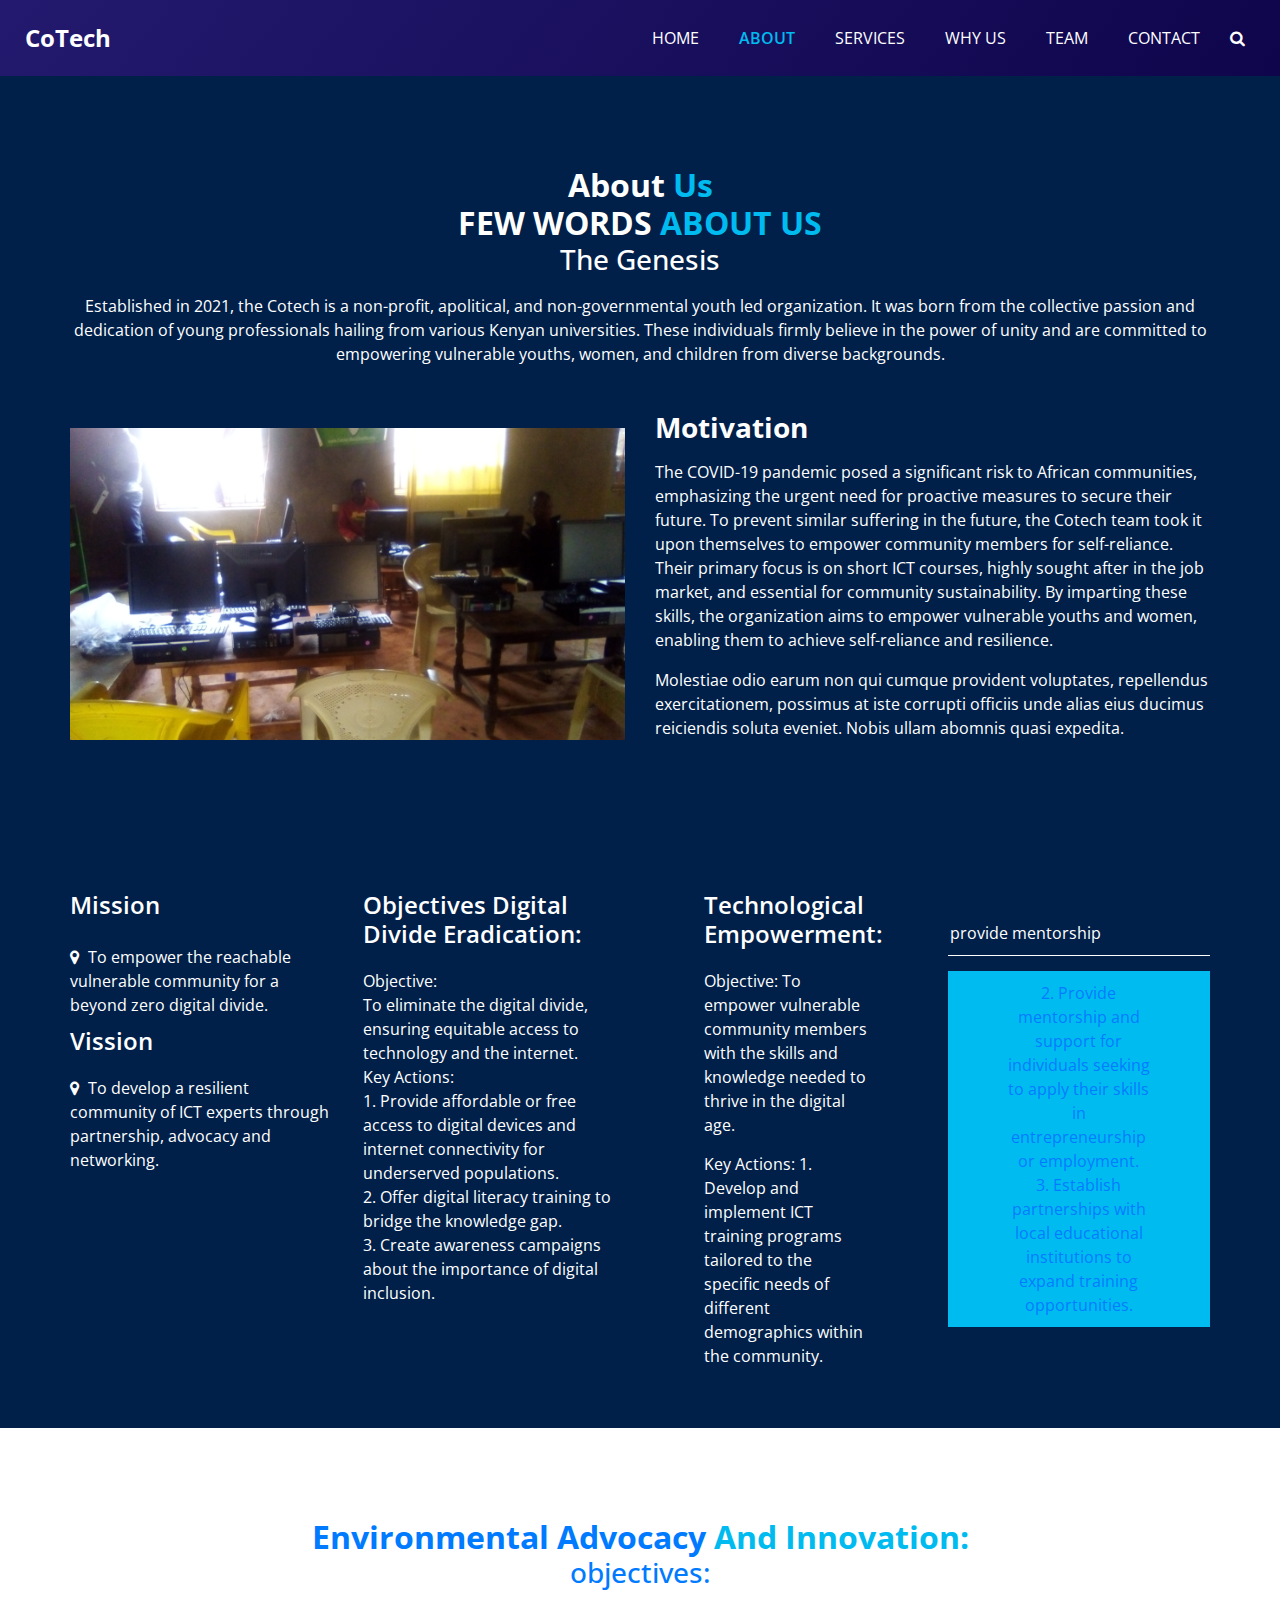
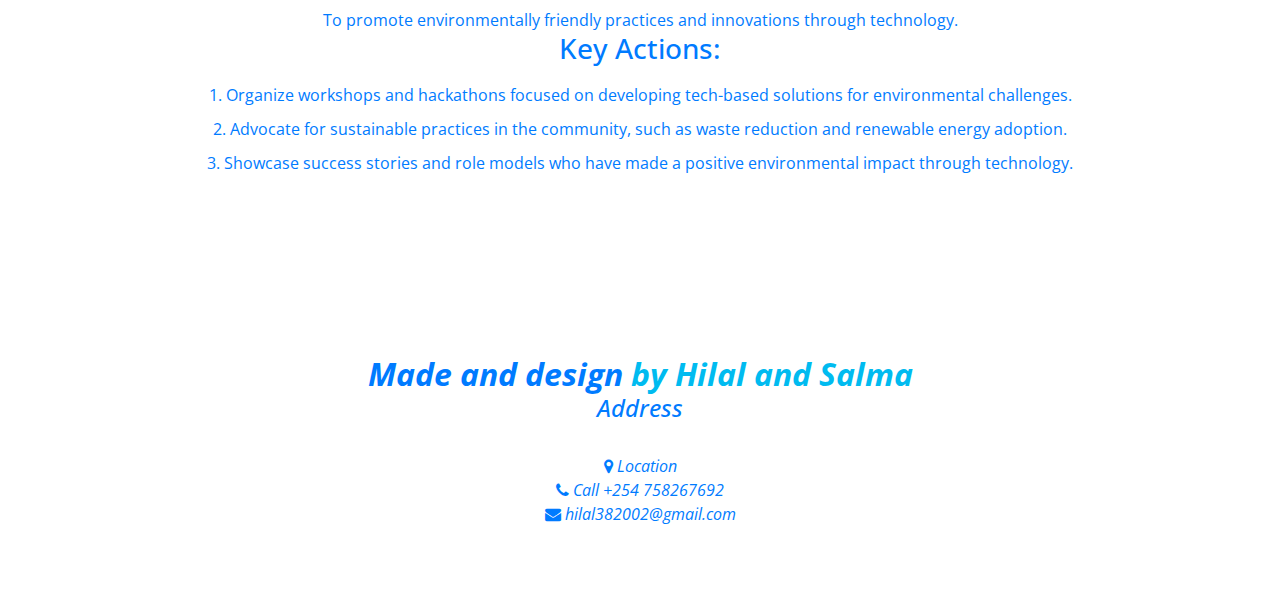
==== About.html @ 881f5c37 "first commit1" ====
<!DOCTYPE html>
<html>

<head>
  <link rel="stylesheet" href="About.css">
  <!-- Basic -->
  <meta charset="utf-8" />
  <meta http-equiv="X-UA-Compatible" content="IE=edge" />
  <!-- Mobile Metas -->
  <meta name="viewport" content="width=device-width, initial-scale=1, shrink-to-fit=no" />
  <!-- Site Metas -->
  <meta name="keywords" content="" />
  <meta name="description" content="" />
  <meta name="author" content="" />
  <link rel="shortcut icon" href="images/favicon.png" type="">

  <title> CoTech </title>

  <link rel="stylesheet" type="text/css" href="css/bootstrap.css" />

  <!-- fonts style -->
  <link href="https://fonts.googleapis.com/css2?family=Roboto:wght@400;500;700;900&display=swap" rel="stylesheet">

  <!--owl slider stylesheet -->
  <link rel="stylesheet" type="text/css" href="https://cdnjs.cloudflare.com/ajax/libs/OwlCarousel2/2.3.4/assets/owl.carousel.min.css" />

  <!-- font awesome style -->
  <link href="css/font-awesome.min.css" rel="stylesheet" />

  <!-- Custom styles for this template -->
  <link href="css/style.css" rel="stylesheet" />
  <!-- responsive style -->
  <link href="css/responsive.css" rel="stylesheet" />

</head>

<body class="sub_page">

  <div class="hero_area">

    <div class="hero_bg_box">
      <div class="bg_img_box">
        <img src="images/hero-bg.png" alt="">
      </div>
    </div>

    <!-- header section strats -->
    <header class="header_section">
      <div class="container-fluid">
        <nav class="navbar navbar-expand-lg custom_nav-container ">
          <a class="navbar-brand" href="index.html">
            <span>
              CoTech
            </span>
          </a>

          <button class="navbar-toggler" type="button" data-toggle="collapse" data-target="#navbarSupportedContent" aria-controls="navbarSupportedContent" aria-expanded="false" aria-label="Toggle navigation">
            <span class=""> </span>
          </button>
          
          <div class="collapse navbar-collapse" id="navbarSupportedContent"></div>
            <ul class="navbar-nav ml-auto">
              <li class="nav-item">
                <a class="nav-link headerachor" href="index.html">Home</a>
              </li>
          <!-- <div class="collapse navbar-collapse" id="navbarSupportedContent">
            <ul class="navbar-nav  ">
              <li class="nav-item ">
                <a class="nav-link" href="index.html">Home </a>
              </li> -->
              <li class="nav-item active">
                <a class="nav-link" href="about.html"> About <span class="sr-only">(current)</span> </a>
              </li>
              <li class="nav-item">
                <a class="nav-link" href="Services.html">Services</a>
              </li>
              <li class="nav-item">
                <a class="nav-link" href="why.html">Why Us</a>
              </li>
              <li class="nav-item">
                <a class="nav-link" href="team.html">Team</a>
                <li class="nav-item">
                  <a class="nav-link" href="Contact.html">Contact</a>
              
              </li>
              <form class="form-inline">
                <button class="btn  my-2 my-sm-0 nav_search-btn" type="submit">
                  <i class="fa fa-search" aria-hidden="true"></i>
                </button>
              </form>
            </ul>
          </div>
        </nav>
      </div>
    </header>
   
  </div>

  <section class="about_section layout_padding">
    <div class="container  ">
      <div class="heading_container heading_center">
        <h2>
          About <span>Us</span>
        </h2>
        <h2>
          FEW WORDS<span>   ABOUT US</span>
        </h2>
        <h3>
          The Genesis
        </h3>
        <p>
          Established in 2021, the Cotech is a non-profit, apolitical, and non-governmental youth led  organization. It was born from the collective passion and dedication of young 
          professionals hailing from  various Kenyan universities. These individuals firmly believe in the power of unity and  are committed to empowering vulnerable youths, women, 
          and children from diverse backgrounds.
        </p>
      </div>
      <div class="row">
        <div class="col-md-6 ">
          <div class="img-box">
            <img src="images/ime.jpg" alt="">
          </div>
        </div>
        <div class="col-md-6">
          <div class="detail-box">
            <h3>
              Motivation
            </h3>
            <p>
              The COVID-19 pandemic posed a significant risk to African communities, emphasizing the urgent need for proactive measures to secure their future. To prevent similar suffering in the future, the Cotech team took it upon themselves to empower community members for self-reliance. Their primary focus is on short ICT   courses, highly sought after in the job market, and essential for community sustainability. 
              By imparting these skills, the organization aims to empower vulnerable youths and women, enabling them to achieve self-reliance and resilience.
            </p>
            <p>
              Molestiae odio earum non qui cumque provident voluptates, repellendus exercitationem, possimus at iste corrupti officiis unde alias eius ducimus reiciendis soluta eveniet. 
              Nobis ullam abomnis quasi expedita.
            
            </a>
          </div>
        </div>
      </div>
    </div>
  </section>

  <section class="info_section layout_padding2">
    <div class="container">
      <div class="row">
        <div class="col-md-6 col-lg-3 info_col">
          <div class="info_contact">
            <h4>
              Mission
            </h4>
             
            <div class="contact_link_box">
              <a href="">
                <i class="fa fa-map-marker" aria-hidden="true"></i>
                <span>
                  To empower the reachable vulnerable community for a beyond zero digital divide.
                </span>
              </a>

              <a href="">
                <h4>
                  Vission
                </h4>
                <i class="fa fa-map-marker" aria-hidden="true"></i>
                 <span>
                  To develop a resilient community of ICT experts through partnership, advocacy and networking.
                </span>
              
              </a>
            </div>
          </div>
          
        </div>
        <div class="col-md-6 col-lg-3 info_col">
          <div class="info_detail">
            <h4>
              Objectives
              Digital Divide Eradication:
            </h4>
            <p>
              Objective:<br> 
              To eliminate the digital divide, ensuring equitable access to technology and the internet.<br>
                  Key Actions:    <br>                                   
                         1. Provide affordable or free access to digital devices and internet connectivity for
                               underserved   populations.<br>
                         2.   Offer digital literacy training to bridge the knowledge gap.<br>
                         3. Create awareness campaigns about the importance of digital inclusion.
                                 
            </p>
          </div>
        </div>
        <div class="col-md-6 col-lg-2 mx-auto info_col">
          <div class="info_link_box">
            <h4>
              Technological Empowerment:
            </h4>
            <div class="info_links">
              <a class="active" href=" Objective: 
              To empower vulnerable community members with the skills and knowledge
               needed to thrive in the digital age."> Objective: 
               To empower vulnerable community members with the skills and knowledge
                needed to thrive in the digital age.

                
              </a>
              <a class="" href="   Key Actions:

              1. Develop and implement ICT training programs tailored to the specific needs of 
                    different demographics within the community.">   Key Actions:

                    1. Develop and implement ICT training programs tailored to the specific needs of 
                          different demographics within the community.
        
              </a>
            </div>
          </div>
        </div>
        <div class="col-md-6 col-lg-3 info_col ">
          <h4>
          </a>
         
          </h4>
          <form action="#">
            <input type="text" placeholder="provide mentorship" />
            <button type="submit">
              <a class="" href="  2. Provide mentorship and support for individuals seeking to apply their 
          skills in entrepreneurship or employment.">  
          2. Provide mentorship and support for individuals seeking to apply their 
                  skills in entrepreneurship or employment.<br>
            
          </a>
          <a class="" href=" 3. Establish partnerships with local educational institutions to expand 
          training opportunities.">
            3. Establish partnerships with local educational institutions to expand 
                   training opportunities.
                   
            </button>
          </form>
        </div>
      </div>
    </div>
  </section>

  <section class="service_section layout_padding">
    <div class="service_container">
      <div class="container ">
        <div class="heading_container heading_center">
          <h2>
            Environmental Advocacy <span>And Innovation: </span>
          </h2>
          <h3> objectives:</h3>
          <p>
            To promote environmentally friendly practices and innovations 
                  through technology.
          </p>
          <h3>   Key Actions: </h3>
          <p>
            1. Organize workshops and hackathons focused on developing tech-based solutions for 
                 environmental challenges.
          </p>
          <p>
            2. Advocate for sustainable practices in the community, such as waste reduction 
                 and renewable energy adoption.
          </p>
          <p>

          </p>3. Showcase success stories and role models who have made a positive environmental impact
                 through technology.

              </section class="service_section layout_padding">
 <div class="service_container">
   <div class="container ">
    <div class="heading_container heading_center">
      <section class="service_section layout_padding">
        <div class="service_container">
          <div class="container ">
            <div class="heading_container heading_center">
    
              <h2><i>Made and design <span>by Hilal and Salma</span>
              </h2>
              
              <h4>
                Address<br>
              </h4>
              <div class="contact_link_box">
                <br><a href="">
                  <i class="fa fa-map-marker" aria-hidden="true"></i>
                  <span>
                    Location
                  </span>
                <br></a>
                <a href="">
                  <i class="fa fa-phone" aria-hidden="true"></i>
                  <span>
                    Call +254 758267692
                  </span>
                <br></a>
                <a href="">
                  <i class="fa fa-envelope" aria-hidden="true"></i>
                  <span>
                    hilal382002@gmail.com
                  </span>
                </a>
              </div>
</body>

</html>
---- css/style.css ----
@import url("https://fonts.googleapis.com/css2?family=Lato:wght@400;700&family=Open+Sans:wght@300;400;600;700&display=swap");
body {
  font-family: "Open Sans", sans-serif;
  color: #0c0c0c;
  background-color: #ffffff;
  overflow-x: hidden;
}

.layout_padding {
  padding: 90px 0;
}

.layout_padding2 {
  padding: 75px 0;
}

.layout_padding2-top {
  padding-top: 75px;
}

.layout_padding2-bottom {
  padding-bottom: 75px;
}

.layout_padding-top {
  padding-top: 90px;
}

.layout_padding-bottom {
  padding-bottom: 90px;
}

.heading_container {
  display: -webkit-box;
  display: -ms-flexbox;
  display: flex;
  -webkit-box-orient: vertical;
  -webkit-box-direction: normal;
      -ms-flex-direction: column;
          flex-direction: column;
  -webkit-box-align: start;
      -ms-flex-align: start;
          align-items: flex-start;
}

.heading_container h2 {
  position: relative;
  font-weight: bold;
  margin-bottom: 0;
}

.heading_container h2 span {
  color: #00bbf0;
}

.heading_container p {
  margin-top: 10px;
  margin-bottom: 0;
}

.heading_container.heading_center {
  -webkit-box-align: center;
      -ms-flex-align: center;
          align-items: center;
  text-align: center;
}

a,
a:hover,
a:focus {
  text-decoration: none;
}

a:hover,
a:focus {
  color: initial;
}

.btn,
.btn:focus {
  outline: none !important;
  -webkit-box-shadow: none;
          box-shadow: none;
}

/*header section*/
.hero_area {
  position: relative;
  min-height: 100vh;
  display: -webkit-box;
  display: -ms-flexbox;
  display: flex;
  -webkit-box-orient: vertical;
  -webkit-box-direction: normal;
      -ms-flex-direction: column;
          flex-direction: column;
}

.hero_area .hero_bg_box {
  position: absolute;
  top: 0;
  left: 0;
  width: 100%;
  height: 100%;
  display: -webkit-box;
  display: -ms-flexbox;
  display: flex;
  -webkit-box-pack: center;
      -ms-flex-pack: center;
          justify-content: center;
  -webkit-box-align: end;
      -ms-flex-align: end;
          align-items: flex-end;
  overflow: hidden;
  z-index: -1;
}

.hero_area .hero_bg_box .bg_img_box {
  min-width: 100%;
  min-height: 100%;
}

.hero_area .hero_bg_box img {
  min-width: 100%;
  min-height: 100%;
}

.sub_page .hero_area {
  min-height: auto;
  background: linear-gradient(130deg, #231a6f, #0f054c);
}

.sub_page .hero_area .hero_bg_box {
  display: none;
}

.header_section {
  padding: 15px 0;
}

.header_section .container-fluid {
  padding-right: 25px;
  padding-left: 25px;
}

.navbar-brand span {
  font-weight: bold;
  font-size: 24px;
  color: #ffffff;
}

.custom_nav-container {
  padding: 0;
}

.custom_nav-container .navbar-nav {
  margin-left: auto;
}

.custom_nav-container .navbar-nav .nav-item .nav-link {
  padding: 5px 20px;
  color: #ffffff;
  text-align: center;
  text-transform: uppercase;
  border-radius: 5px;
  -webkit-transition: all 0.3s;
  transition: all 0.3s;
}

.custom_nav-container .navbar-nav .nav-item:hover .nav-link, .custom_nav-container .navbar-nav .nav-item.active .nav-link {
  color: #00bbf0;
}

.custom_nav-container .navbar-nav .nav-item.active .nav-link {
  font-weight: 600;
}

.custom_nav-container .nav_search-btn {
  width: 35px;
  height: 35px;
  padding: 0;
  border: none;
  color: #ffffff;
}

.custom_nav-container .nav_search-btn:hover {
  color: #00bbf0;
}

.custom_nav-container .navbar-toggler {
  outline: none;
}

.custom_nav-container .navbar-toggler {
  padding: 0;
  width: 37px;
  height: 42px;
  -webkit-transition: all 0.3s;
  transition: all 0.3s;
}

.custom_nav-container .navbar-toggler span {
  display: block;
  width: 35px;
  height: 4px;
  background-color: #ffffff;
  margin: 7px 0;
  -webkit-transition: all 0.3s;
  transition: all 0.3s;
  position: relative;
  border-radius: 5px;
  transition: all 0.3s;
}

.custom_nav-container .navbar-toggler span::before, .custom_nav-container .navbar-toggler span::after {
  content: "";
  position: absolute;
  left: 0;
  height: 100%;
  width: 100%;
  background-color: #ffffff;
  top: -10px;
  border-radius: 5px;
  -webkit-transition: all 0.3s;
  transition: all 0.3s;
}

.custom_nav-container .navbar-toggler span::after {
  top: 10px;
}

.custom_nav-container .navbar-toggler[aria-expanded="true"] {
  -webkit-transform: rotate(360deg);
          transform: rotate(360deg);
}

.custom_nav-container .navbar-toggler[aria-expanded="true"] span {
  -webkit-transform: rotate(45deg);
          transform: rotate(45deg);
}

.custom_nav-container .navbar-toggler[aria-expanded="true"] span::before, .custom_nav-container .navbar-toggler[aria-expanded="true"] span::after {
  -webkit-transform: rotate(90deg);
          transform: rotate(90deg);
  top: 0;
}

/*end header section*/
/* slider section */
.slider_section {
  -webkit-box-flex: 1;
      -ms-flex: 1;
          flex: 1;
  display: -webkit-box;
  display: -ms-flexbox;
  display: flex;
  -webkit-box-align: center;
      -ms-flex-align: center;
          align-items: center;
  position: relative;
  padding: 45px 0 145px 0;
}

.slider_section .row {
  -webkit-box-align: center;
      -ms-flex-align: center;
          align-items: center;
}

.slider_section #customCarousel1 {
  width: 100%;
  position: unset;
}

.slider_section .detail-box {
  color: #00204a;
}

.slider_section .detail-box h1 {
  font-size: 3rem;
  font-weight: bold;
  text-transform: uppercase;
  margin-bottom: 15px;
  color: #ffffff;
}

.slider_section .detail-box p {
  color: #fefefe;
  font-size: 14px;
}

.slider_section .detail-box .btn-box {
  display: -webkit-box;
  display: -ms-flexbox;
  display: flex;
  margin: 0 -5px;
  margin-top: 25px;
}

.slider_section .detail-box .btn-box a {
  margin: 5px;
  text-align: center;
  width: 165px;
}

.slider_section .detail-box .btn-box .btn1 {
  display: inline-block;
  padding: 10px 15px;
  background-color: #00bbf0;
  color: #ffffff;
  border-radius: 0;
  -webkit-transition: all 0.3s;
  transition: all 0.3s;
  border: none;
}

.slider_section .detail-box .btn-box .btn1:hover {
  background-color: #007fa4;
}

.slider_section .detail-box .btn-box .btn2 {
  display: inline-block;
  padding: 10px 15px;
  background-color: #000000;
  color: #ffffff;
  border-radius: 0;
  -webkit-transition: all 0.3s;
  transition: all 0.3s;
  border: none;
}

.slider_section .detail-box .btn-box .btn2:hover {
  background-color: black;
}

.slider_section .img-box {
  margin: 45px 0;
}

.slider_section .img-box img {
  width: 100%;
  -webkit-animation: upDown 5s infinite;
          animation: upDown 5s infinite;
}

@-webkit-keyframes upDown {
  0% {
    -webkit-transform: translateY(-45px);
            transform: translateY(-45px);
  }
  50% {
    -webkit-transform: translateY(45px);
            transform: translateY(45px);
  }
  100% {
    -webkit-transform: translateY(-45px);
            transform: translateY(-45px);
  }
}

@keyframes upDown {
  0% {
    -webkit-transform: translateY(-45px);
            transform: translateY(-45px);
  }
  50% {
    -webkit-transform: translateY(45px);
            transform: translateY(45px);
  }
  100% {
    -webkit-transform: translateY(-45px);
            transform: translateY(-45px);
  }
}

.slider_section .carousel-indicators {
  position: unset;
  margin: 0;
  -webkit-box-pack: center;
      -ms-flex-pack: center;
          justify-content: center;
  -webkit-box-align: center;
      -ms-flex-align: center;
          align-items: center;
}

.slider_section .carousel-indicators li {
  background-color: #ffffff;
  width: 12px;
  height: 12px;
  border-radius: 100%;
  opacity: 1;
}

.slider_section .carousel-indicators li.active {
  width: 20px;
  height: 20px;
  background-color: #00bbf0;
}

.service_section {
  position: relative;
}

.service_section .box {
  display: -webkit-box;
  display: -ms-flexbox;
  display: flex;
  -webkit-box-orient: vertical;
  -webkit-box-direction: normal;
      -ms-flex-direction: column;
          flex-direction: column;
  -webkit-box-align: center;
      -ms-flex-align: center;
          align-items: center;
  text-align: center;
  margin-top: 45px;
  background-color: #f8f8f9;
  padding: 20px;
  border-radius: 5px;
}

.service_section .box .img-box {
  display: -webkit-box;
  display: -ms-flexbox;
  display: flex;
  -webkit-box-pack: center;
      -ms-flex-pack: center;
          justify-content: center;
  -webkit-box-align: start;
      -ms-flex-align: start;
          align-items: flex-start;
  width: 125px;
  min-width: 75px;
  height: 75px;
  margin-bottom: 15px;
}

.service_section .box .img-box img {
  max-width: 100%;
  max-height: 100%;
  -webkit-transition: all 0.3s;
  transition: all 0.3s;
}

.service_section .box .detail-box h5 {
  font-weight: bold;
  text-transform: uppercase;
}

.service_section .box .detail-box a {
  color: #00204a;
  font-weight: 600;
}

.service_section .box .detail-box a:hover {
  color: #00bbf0;
}

.service_section .btn-box {
  display: -webkit-box;
  display: -ms-flexbox;
  display: flex;
  -webkit-box-pack: center;
      -ms-flex-pack: center;
          justify-content: center;
  margin-top: 45px;
}

.service_section .btn-box a {
  display: inline-block;
  padding: 10px 45px;
  background-color: #00bbf0;
  color: #ffffff;
  border-radius: 0;
  -webkit-transition: all 0.3s;
  transition: all 0.3s;
  border: none;
}

.service_section .btn-box a:hover {
  background-color: #007fa4;
}

.about_section {
  background-color: #00204a;
  color: #ffffff;
}

.about_section .heading_container {
  margin-bottom: 45px;
}

.about_section .row {
  -webkit-box-align: center;
      -ms-flex-align: center;
          align-items: center;
}

.about_section .img-box img {
  max-width: 100%;
}

.about_section .detail-box h3 {
  font-weight: bold;
}

.about_section .detail-box p {
  margin-top: 15px;
}

.about_section .detail-box a {
  display: inline-block;
  padding: 10px 45px;
  background-color: #00bbf0;
  color: #ffffff;
  border-radius: 0px;
  -webkit-transition: all 0.3s;
  transition: all 0.3s;
  border: none;
  margin-top: 15px;
}

.about_section .detail-box a:hover {
  background-color: #007fa4;
}

.why_section .box {
  margin-top: 45px;
  display: -webkit-box;
  display: -ms-flexbox;
  display: flex;
  -webkit-box-orient: vertical;
  -webkit-box-direction: normal;
      -ms-flex-direction: column;
          flex-direction: column;
  -webkit-box-align: center;
      -ms-flex-align: center;
          align-items: center;
  text-align: center;
}

.why_section .box .img-box {
  margin-bottom: 20px;
  width: 120px;
  height: 120px;
  min-width: 120px;
  min-height: 120px;
  border-radius: 100%;
  border: 5px solid #00204a;
  display: -webkit-box;
  display: -ms-flexbox;
  display: flex;
  -webkit-box-pack: center;
      -ms-flex-pack: center;
          justify-content: center;
  -webkit-box-align: center;
      -ms-flex-align: center;
          align-items: center;
}

.why_section .box .img-box img {
  width: 55px;
  height: auto;
  fill: #00204a;
}

.why_section .box h5 {
  font-weight: bold;
  margin-bottom: 10px;
}

.why_section .box p {
  margin-bottom: 0;
}

.why_section .btn-box {
  display: -webkit-box;
  display: -ms-flexbox;
  display: flex;
  -webkit-box-pack: center;
      -ms-flex-pack: center;
          justify-content: center;
  margin-top: 45px;
}

.why_section .btn-box a {
  display: inline-block;
  padding: 10px 45px;
  background-color: #00bbf0;
  color: #ffffff;
  border-radius: 0;
  -webkit-transition: all 0.3s;
  transition: all 0.3s;
  border: none;
}

.why_section .btn-box a:hover {
  background-color: #007fa4;
}

/*team section */
.team_section {
  text-align: center;
  background-color: #00204a;
  color: #ffffff;
}

.team_section .heading_container {
  -webkit-box-pack: center;
      -ms-flex-pack: center;
          justify-content: center;
}

.team_section .team_container {
  padding: 0 15px;
}

.team_section .team_container .box {
  padding: 35px 0 0 0;
  border-radius: 5px;
  overflow: hidden;
  -webkit-transition: all .1s;
  transition: all .1s;
  margin-top: 45px;
  background: -webkit-gradient(linear, left top, left bottom, from(#002759), to(#002b64));
  background: linear-gradient(to bottom, #002759, #002b64);
}

.team_section .team_container .box .img-box {
  display: -webkit-box;
  display: -ms-flexbox;
  display: flex;
  -webkit-box-pack: center;
      -ms-flex-pack: center;
          justify-content: center;
  -webkit-box-align: center;
      -ms-flex-align: center;
          align-items: center;
}

.team_section .team_container .box .img-box img {
  width: 120px;
  border-radius: 100%;
  border: 5px solid #ffffff;
}

.team_section .team_container .box .detail-box {
  margin: 25px 0;
}

.team_section .team_container .box .detail-box h5 {
  color: #00bbf0;
  font-weight: 600;
  position: relative;
}

.team_section .team_container .box .social_box {
  padding: 10px 45px 20px 45px;
  display: -webkit-box;
  display: -ms-flexbox;
  display: flex;
  -webkit-box-pack: justify;
      -ms-flex-pack: justify;
          justify-content: space-between;
}

.team_section .team_container .box .social_box a {
  color: #ffffff;
  font-size: 22px;
}

.team_section .team_container .box .social_box a:hover {
  color: #00bbf0;
}

/*team section end*/
/* client section start */
.client_section .heading_container {
  margin-bottom: 30px;
}

.client_section .box {
  display: -webkit-box;
  display: -ms-flexbox;
  display: flex;
  -webkit-box-orient: vertical;
  -webkit-box-direction: normal;
      -ms-flex-direction: column;
          flex-direction: column;
  margin: 15px;
}

.client_section .box .img-box {
  position: relative;
  display: -webkit-box;
  display: -ms-flexbox;
  display: flex;
  -webkit-box-pack: center;
      -ms-flex-pack: center;
          justify-content: center;
  -webkit-box-align: center;
      -ms-flex-align: center;
          align-items: center;
  width: 100px;
  margin-bottom: -50px;
  margin-left: 25px;
  position: relative;
}

.client_section .box .img-box img {
  border-radius: 100%;
}

.client_section .box .client_id {
  display: -webkit-box;
  display: -ms-flexbox;
  display: flex;
  -webkit-box-pack: justify;
      -ms-flex-pack: justify;
          justify-content: space-between;
}

.client_section .box .client_id .client_info h6 {
  font-weight: 600;
  margin-bottom: 5px;
}

.client_section .box .client_id .client_info p {
  margin-bottom: 0;
  font-size: 15px;
  font-size: 14px;
  margin-bottom: 10px;
}

.client_section .box .detail-box {
  background-color: #ffffff;
  -webkit-box-shadow: 0 0 15px 0 rgba(0, 0, 0, 0.15);
          box-shadow: 0 0 15px 0 rgba(0, 0, 0, 0.15);
  padding: 75px 25px 25px 25px;
}

.client_section .box .detail-box i {
  color: #00204a;
  margin-bottom: 10px;
}

.client_section .owl-carousel .owl-nav {
  display: -webkit-box;
  display: -ms-flexbox;
  display: flex;
  -webkit-box-pack: center;
      -ms-flex-pack: center;
          justify-content: center;
  margin-top: 45px;
}

.client_section .owl-carousel .owl-nav .owl-prev,
.client_section .owl-carousel .owl-nav .owl-next {
  width: 55px;
  height: 55px;
  background-color: #ffffff;
  color: #000000;
  outline: none;
  bottom: 0px;
  font-size: 24px;
  -webkit-box-shadow: 0 0 5px 0 rgba(0, 0, 0, 0.25);
          box-shadow: 0 0 5px 0 rgba(0, 0, 0, 0.25);
}

.client_section .owl-carousel .owl-nav .owl-prev:hover,
.client_section .owl-carousel .owl-nav .owl-next:hover {
  color: #00204a;
}

/* client section end */
.info_section {
  background-color: #00204a;
  color: #ffffff;
  padding: 45px 0 15px 0;
}

.info_section h4 {
  font-weight: 600;
  margin-bottom: 20px;
}

.info_section .info_col {
  margin-bottom: 30px;
}

.info_section .info_contact .contact_link_box {
  display: -webkit-box;
  display: -ms-flexbox;
  display: flex;
  -webkit-box-orient: vertical;
  -webkit-box-direction: normal;
      -ms-flex-direction: column;
          flex-direction: column;
}

.info_section .info_contact .contact_link_box a {
  margin: 5px 0;
  color: #ffffff;
}

.info_section .info_contact .contact_link_box a i {
  margin-right: 5px;
}

.info_section .info_contact .contact_link_box a:hover {
  color: #00bbf0;
}

.info_section .info_social {
  display: -webkit-box;
  display: -ms-flexbox;
  display: flex;
  margin-top: 20px;
  margin-bottom: 10px;
}

.info_section .info_social a {
  display: -webkit-box;
  display: -ms-flexbox;
  display: flex;
  -webkit-box-pack: center;
      -ms-flex-pack: center;
          justify-content: center;
  -webkit-box-align: center;
      -ms-flex-align: center;
          align-items: center;
  color: #ffffff;
  border-radius: 100%;
  margin-right: 10px;
  font-size: 24px;
}

.info_section .info_social a:hover {
  color: #00bbf0;
}

.info_section .info_links {
  display: -webkit-box;
  display: -ms-flexbox;
  display: flex;
  -webkit-box-orient: vertical;
  -webkit-box-direction: normal;
      -ms-flex-direction: column;
          flex-direction: column;
  -ms-flex-wrap: wrap;
      flex-wrap: wrap;
}

.info_section .info_links a {
  display: -webkit-box;
  display: -ms-flexbox;
  display: flex;
  -webkit-box-align: center;
      -ms-flex-align: center;
          align-items: center;
  margin-bottom: 15px;
  color: #ffffff;
}

.info_section .info_links a:hover {
  color: #00bbf0;
}

.info_section form input {
  border: none;
  border-bottom: 1px solid #ffffff;
  background-color: transparent;
  width: 100%;
  height: 45px;
  color: #ffffff;
  outline: none;
}

.info_section form input::-webkit-input-placeholder {
  color: #ffffff;
}

.info_section form input:-ms-input-placeholder {
  color: #ffffff;
}

.info_section form input::-ms-input-placeholder {
  color: #ffffff;
}

.info_section form input::placeholder {
  color: #ffffff;
}

.info_section form button {
  width: 100%;
  text-align: center;
  display: inline-block;
  padding: 10px 55px;
  background-color: #00bbf0;
  color: #ffffff;
  border-radius: 0;
  -webkit-transition: all 0.3s;
  transition: all 0.3s;
  border: none;
  margin-top: 15px;
}

.info_section form button:hover {
  background-color: #007fa4;
}

/* footer section*/
.footer_section {
  position: relative;
  background-color: #ffffff;
  text-align: center;
}

.footer_section p {
  color: #00204a;
  padding: 25px 0;
  margin: 0;
}

.footer_section p a {
  color: inherit;
}
/*# sourceMappingURL=style.css.map */
---- css/responsive.css ----
@media (max-width: 1300px) {}

@media (max-width: 1120px) {}

@media (max-width: 992px) {
  .hero_area {
    min-height: auto;
  }

  .hero_area {
    background: linear-gradient(130deg, #231a6f, #0f054c);
  }

  .hero_area .hero_bg_box {
    display: none;
  }

  .slider_section {
    padding: 45px 0 75px 0;
  }

  .custom_nav-container .navbar-nav {
    padding-top: 15px;
    align-items: center;
  }


  .custom_nav-container .navbar-nav .nav-item .nav-link {
    padding: 5px 25px;
    margin: 5px 0;
  }


}

@media (max-width: 768px) {
  .about_section .img-box {
    margin-bottom: 45px;
  }

}

@media (max-width: 576px) {
  .header_section .header_top .contact_nav a span {
    display: none;
  }


  .client_section .client_container {
    width: 100%;
  }

  .client_section .box {
    margin: 0;
  }

  .owl-nav {
    display: flex;
    justify-content: center;
    margin-top: 45px;
  }

  .client_section .owl-carousel .owl-nav .owl-prev,
  .client_section .owl-carousel .owl-nav .owl-next {
    position: unset;
    margin: 0 2.5px;
  }
}

@media (max-width: 480px) {
  .slider_section .detail-box h1 {
    font-size: 2rem;
  }

  .track_section form {
    flex-direction: column;
    align-items: flex-start;
  }

  .track_section form input {
    width: 100%;
  }

  .track_section form button {
    padding: 10px 60px;
    margin-top: 10px;
  }
}

@media (max-width: 420px) {
  .service_section .box {
    flex-direction: column;
  }

  .service_section .box .img-box {
    justify-content: flex-start;
    margin-bottom: 15px;
  }
}

@media (max-width: 376px) {}

@media (min-width: 1200px) {
  .container {
    max-width: 1170px;
  }
}
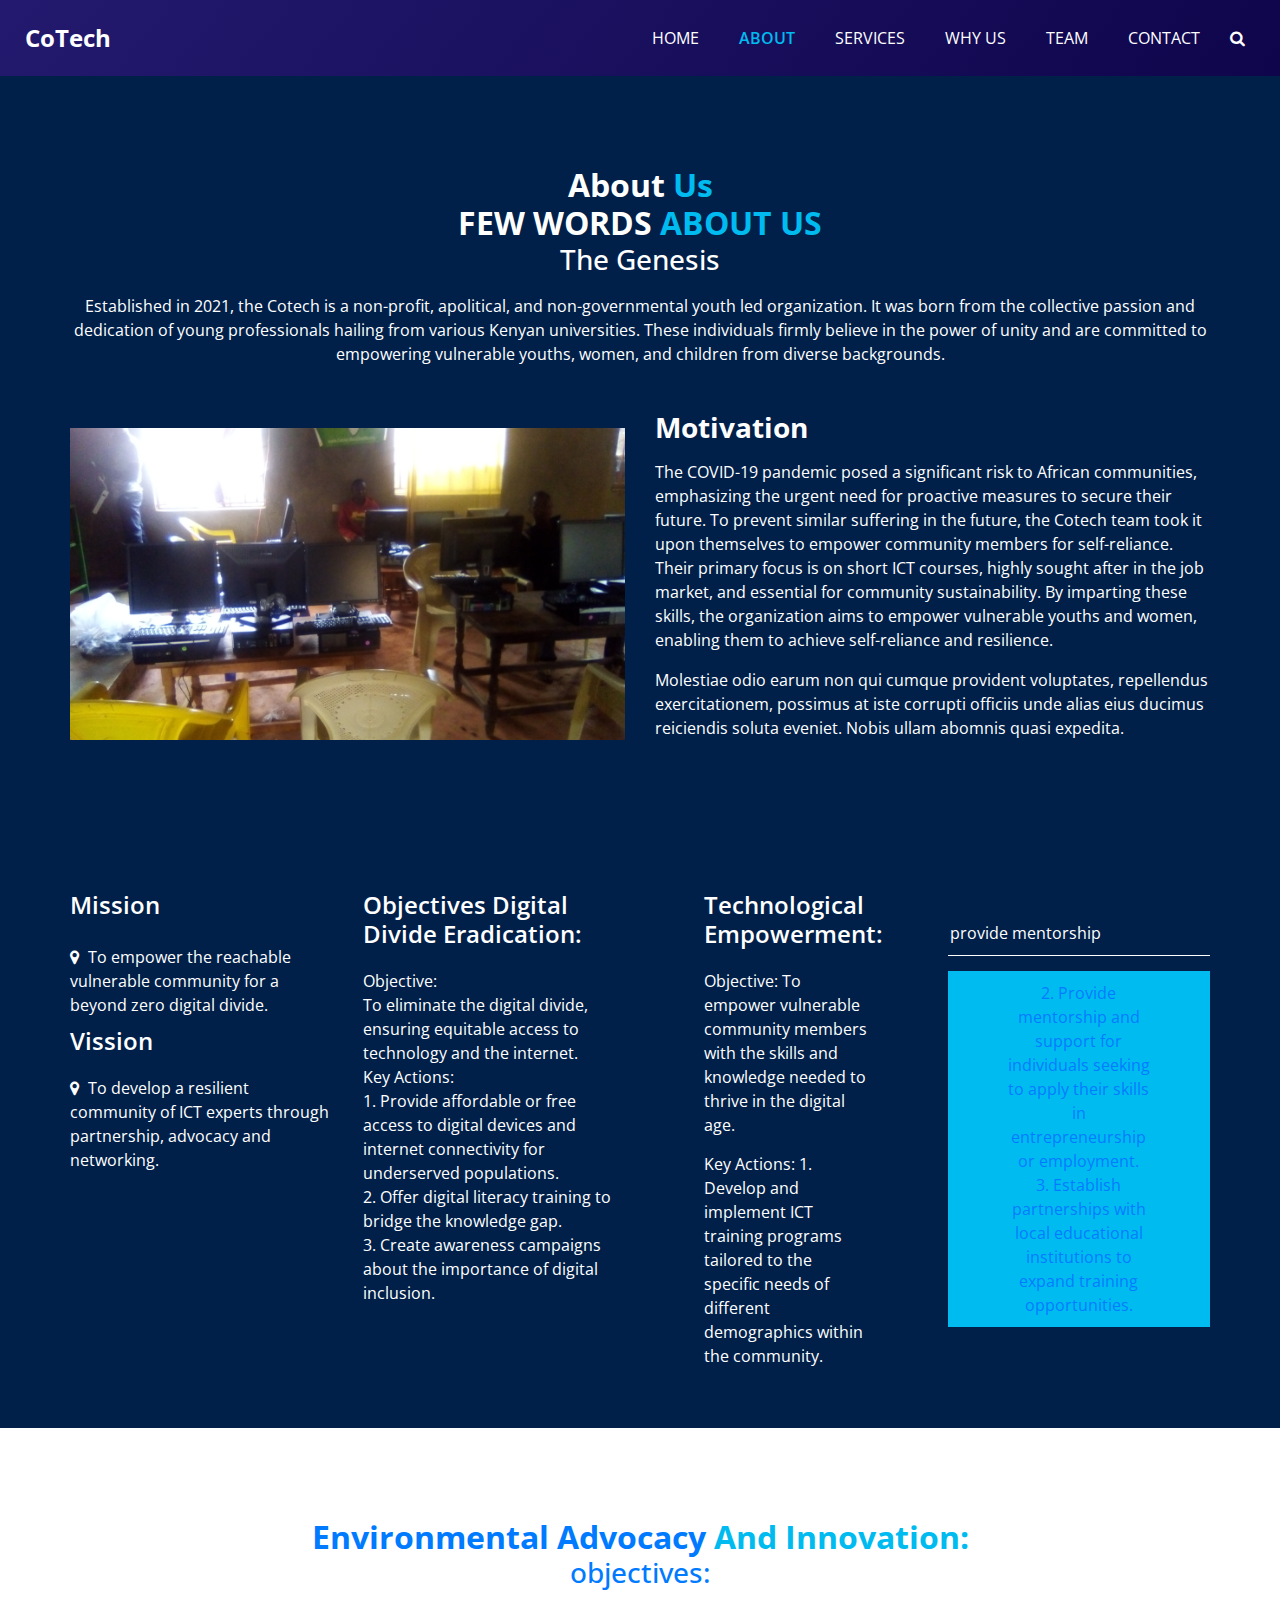
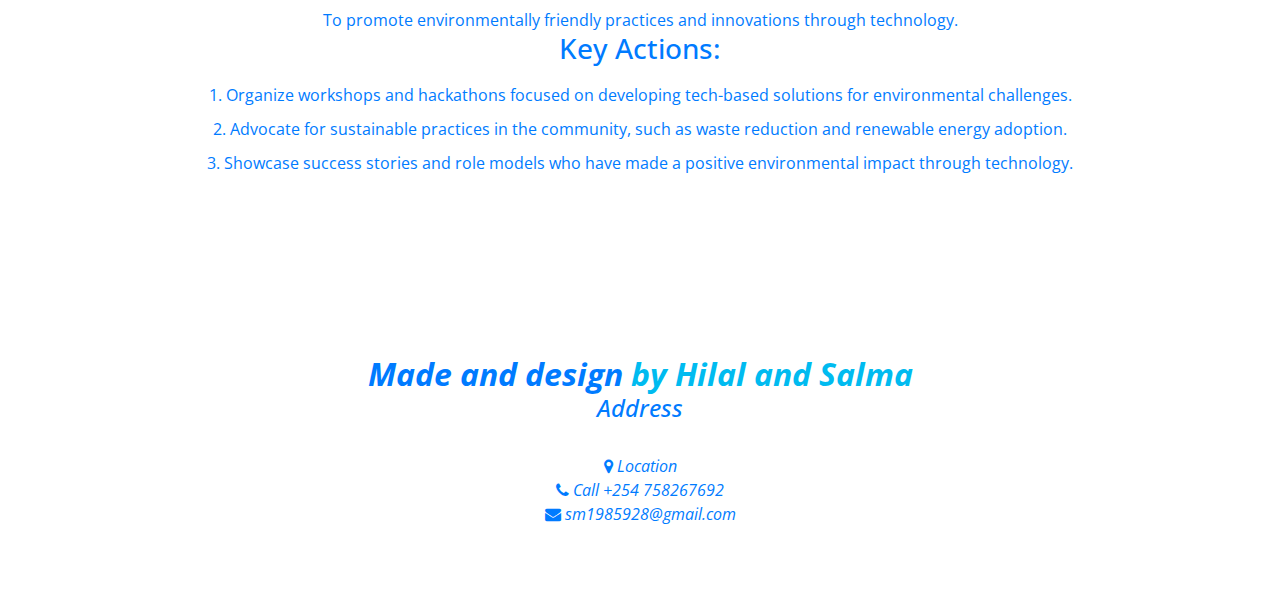
==== commit bbf4536d: "cotech" ====
--- a/About.html
+++ b/About.html
@@ -298,7 +298,7 @@
                 <a href="">
                   <i class="fa fa-envelope" aria-hidden="true"></i>
                   <span>
-                    hilal382002@gmail.com
+                    sm1985928@gmail.com
                   </span>
                 </a>
               </div>
